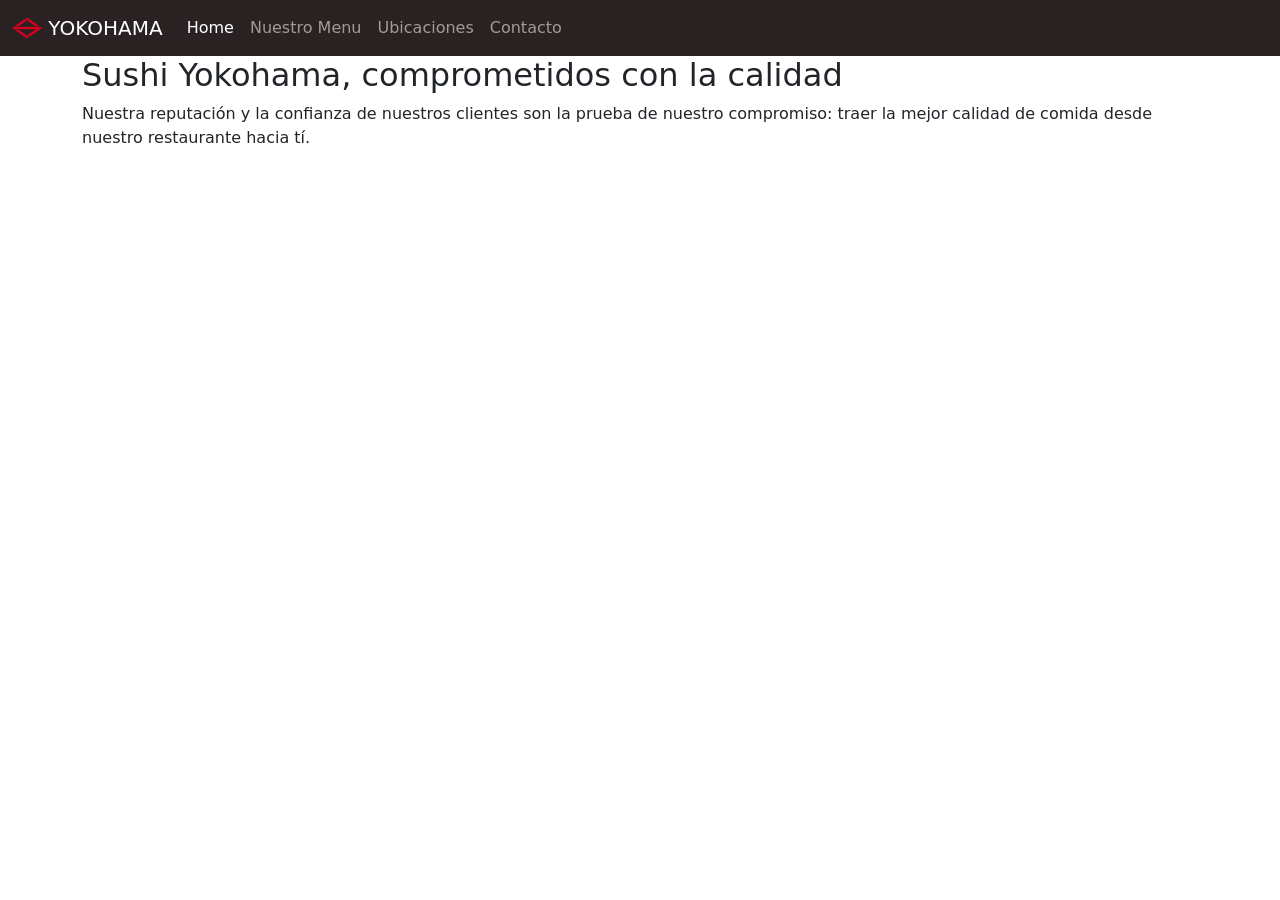
==== index.html @ f2093068 "navbar styling" ====
<!DOCTYPE html>
<html lang="en">
<head>
    <meta charset="UTF-8">
    <meta name="viewport" content="width=device-width, initial-scale=1.0">
    <link href="https://cdn.jsdelivr.net/npm/bootstrap@5.3.3/dist/css/bootstrap.min.css" rel="stylesheet" integrity="sha384-QWTKZyjpPEjISv5WaRU9OFeRpok6YctnYmDr5pNlyT2bRjXh0JMhjY6hW+ALEwIH" crossorigin="anonymous">
    <title>YOKOHAMA SUSHI</title>
</head>
<body>
    <header>
        <nav class="navbar navbar-expand-lg" data-bs-theme="dark" style="background-color: #2a2222;">
          <div class="container-fluid">
            <a class="navbar-brand" href="#">
              <img src="img/Emblem_Yokohama.svg" alt="Logo" width="30" height="24" class="d-inline-block align-text-top">
              YOKOHAMA
            </a>
            <button class="navbar-toggler" type="button" data-bs-toggle="collapse" data-bs-target="#navbarNav" aria-controls="navbarNav" aria-expanded="false" aria-label="Toggle navigation">
              <span class="navbar-toggler-icon"></span>
            </button>
            <div class="collapse navbar-collapse" id="navbarNav">
              <ul class="navbar-nav">
                <li class="nav-item">
                  <a class="nav-link active" aria-current="page" href="#">Home</a>
                </li>
                <li class="nav-item">
                  <a class="nav-link" href="#">Nuestro Menu</a>
                </li>
                <li class="nav-item">
                  <a class="nav-link" href="#">Ubicaciones</a>
                </li>
                <li class="nav-item">
                  <a class="nav-link" href="#">Contacto</a>
                </li>
              </ul>
            </div>
          </div>
        </nav>
    </header>
    <div class="container">
        <h2>Sushi Yokohama, comprometidos con la calidad</h2>
        <p>Nuestra reputación y la confianza de nuestros clientes son la prueba de nuestro compromiso: traer la mejor calidad de 
            comida desde nuestro restaurante hacia tí.</p>
    </div>

    <script src="https://cdn.jsdelivr.net/npm/bootstrap@5.3.3/dist/js/bootstrap.bundle.min.js" integrity="sha384-YvpcrYf0tY3lHB60NNkmXc5s9fDVZLESaAA55NDzOxhy9GkcIdslK1eN7N6jIeHz" crossorigin="anonymous"></script>
</body>
</html>
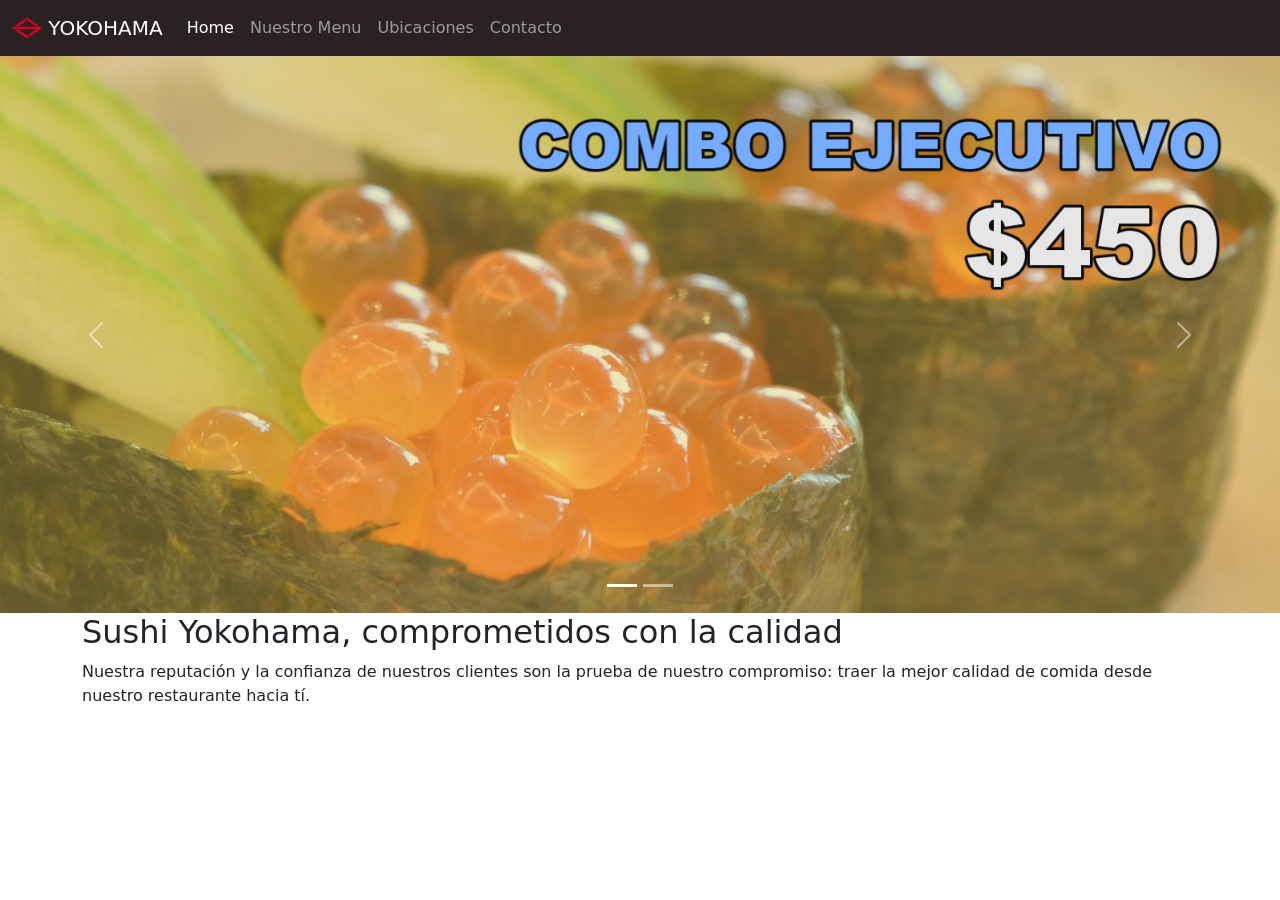
==== commit c8244f11: "added carousel" ====
--- a/index.html
+++ b/index.html
@@ -3,6 +3,7 @@
 <head>
     <meta charset="UTF-8">
     <meta name="viewport" content="width=device-width, initial-scale=1.0">
+    <link rel="stylesheet" href="./css/main.css">
     <link href="https://cdn.jsdelivr.net/npm/bootstrap@5.3.3/dist/css/bootstrap.min.css" rel="stylesheet" integrity="sha384-QWTKZyjpPEjISv5WaRU9OFeRpok6YctnYmDr5pNlyT2bRjXh0JMhjY6hW+ALEwIH" crossorigin="anonymous">
     <title>YOKOHAMA SUSHI</title>
 </head>
@@ -36,6 +37,27 @@
           </div>
         </nav>
     </header>
+    <div id="mainCarousel" class="carousel slide">
+      <div class="carousel-inner">
+        <div class="carousel-item active">
+          <img src="img/carousel-gunkan.jpg" class="d-block w-100" alt="">
+        </div>
+        <div class="carousel-item">
+          <img src="img/carousel-promomartes.jpg" class="d-block w-100" alt="">
+        </div>
+      <button class="carousel-control-prev" type="button" data-bs-target="#mainCarousel" data-bs-slide="prev">
+        <span class="carousel-control-prev-icon" aria-hidden="true"></span>
+        <span class="visually-hidden">Previous</span>
+      </button>
+      <button class="carousel-control-next" type="button" data-bs-target="#mainCarousel" data-bs-slide="next">
+        <span class="carousel-control-next-icon" aria-hidden="true"></span>
+        <span class="visually-hidden">Previous</span>
+      </button>
+      <div class="carousel-indicators">
+        <button type="button" data-bs-target="#mainCarousel" data-bs-slide-to="0" class="active" aria-current="true" aria-label="Slide 1"></button>
+        <button type="button" data-bs-target="#mainCarousel" data-bs-slide-to="1" aria-label="Slide 2"></button>
+      </div>
+    </div>
     <div class="container">
         <h2>Sushi Yokohama, comprometidos con la calidad</h2>
         <p>Nuestra reputación y la confianza de nuestros clientes son la prueba de nuestro compromiso: traer la mejor calidad de 
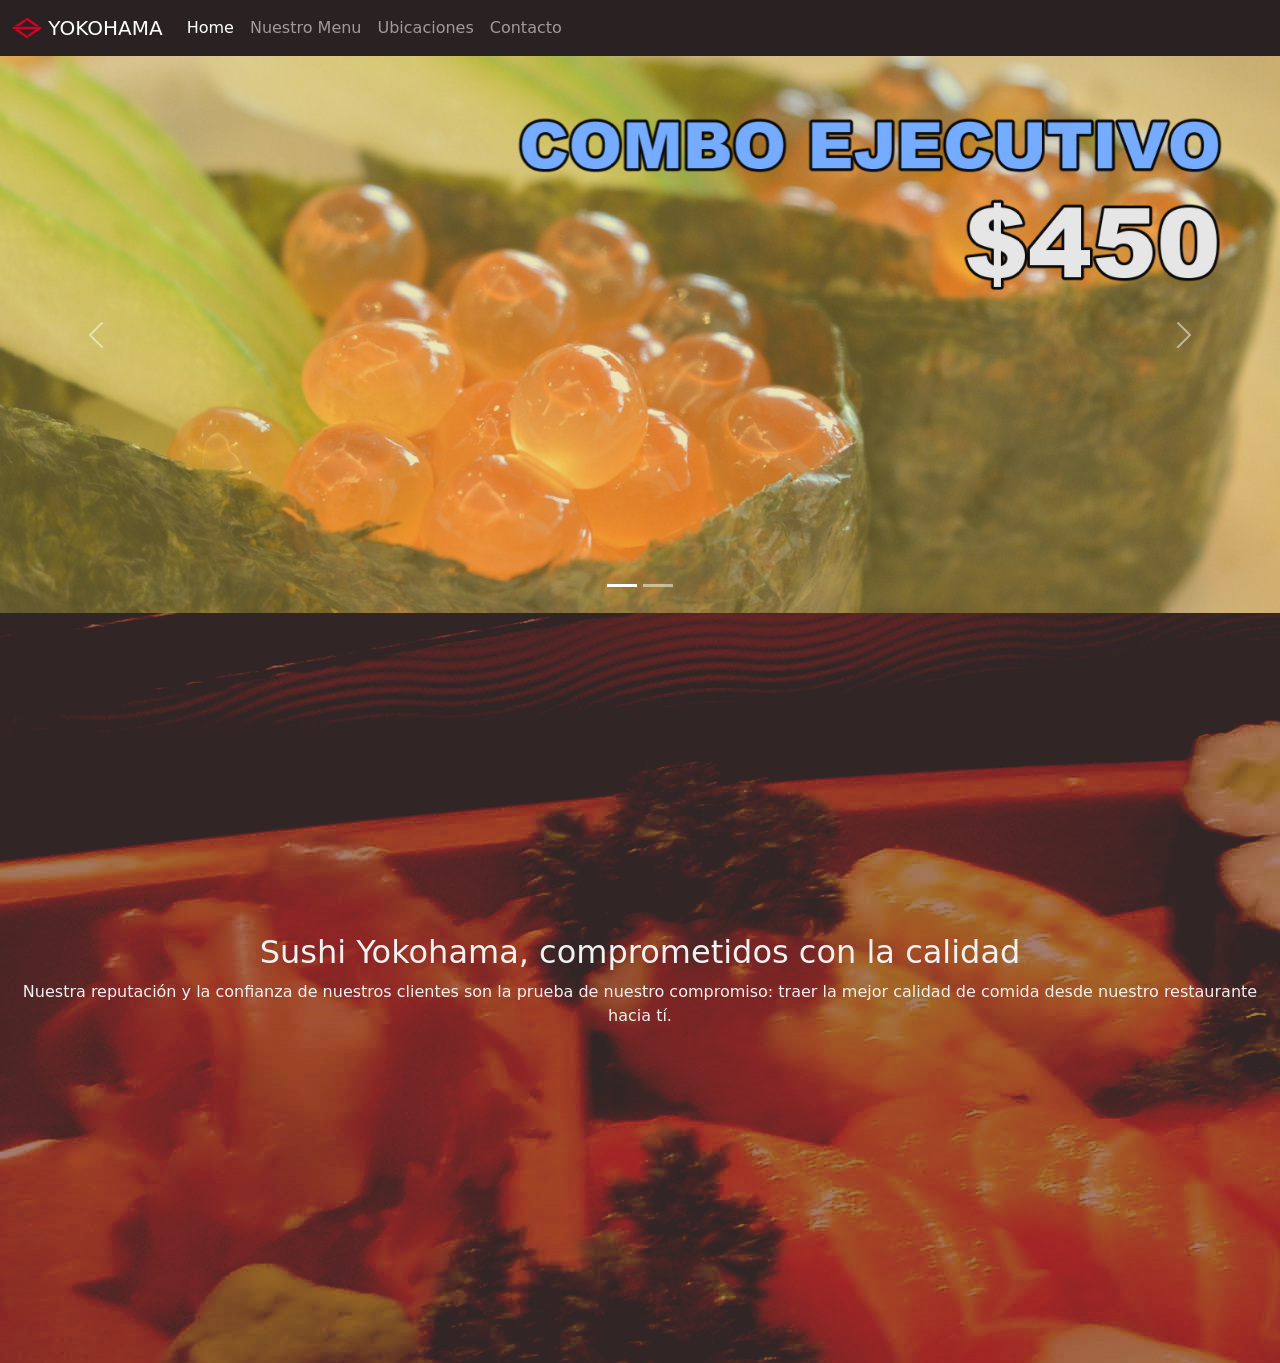
==== commit 9032191b: "main banner" ====
--- a/index.html
+++ b/index.html
@@ -3,6 +3,9 @@
 <head>
     <meta charset="UTF-8">
     <meta name="viewport" content="width=device-width, initial-scale=1.0">
+    <link rel="preconnect" href="https://fonts.googleapis.com">
+    <link rel="preconnect" href="https://fonts.gstatic.com" crossorigin>
+    <link href="https://fonts.googleapis.com/css2?family=Montserrat:ital,wght@0,100..900;1,100..900&display=swap" rel="stylesheet">
     <link rel="stylesheet" href="./css/main.css">
     <link href="https://cdn.jsdelivr.net/npm/bootstrap@5.3.3/dist/css/bootstrap.min.css" rel="stylesheet" integrity="sha384-QWTKZyjpPEjISv5WaRU9OFeRpok6YctnYmDr5pNlyT2bRjXh0JMhjY6hW+ALEwIH" crossorigin="anonymous">
     <title>YOKOHAMA SUSHI</title>
@@ -58,9 +61,9 @@
         <button type="button" data-bs-target="#mainCarousel" data-bs-slide-to="1" aria-label="Slide 2"></button>
       </div>
     </div>
-    <div class="container">
-        <h2>Sushi Yokohama, comprometidos con la calidad</h2>
-        <p>Nuestra reputación y la confianza de nuestros clientes son la prueba de nuestro compromiso: traer la mejor calidad de 
+    <div class="container-fluid presentation">
+        <h2 class="presentation__title">Sushi Yokohama, comprometidos con la calidad</h2>
+        <p class="presentation__description">Nuestra reputación y la confianza de nuestros clientes son la prueba de nuestro compromiso: traer la mejor calidad de 
             comida desde nuestro restaurante hacia tí.</p>
     </div>
 
--- a/css/main.css
+++ b/css/main.css
@@ -0,0 +1,18 @@
+.presentation {
+  background-image: url("../img/banner.jpg");
+  background-repeat: no-repeat;
+  background-position-y: 25%;
+  height: 750px;
+  display: flex;
+  justify-content: center;
+  align-items: center;
+  flex-direction: column;
+}
+.presentation__title {
+  color: #f1f1f1;
+  text-align: center;
+}
+.presentation__description {
+  color: #f1f1f1;
+  text-align: center;
+}/*# sourceMappingURL=main.css.map */
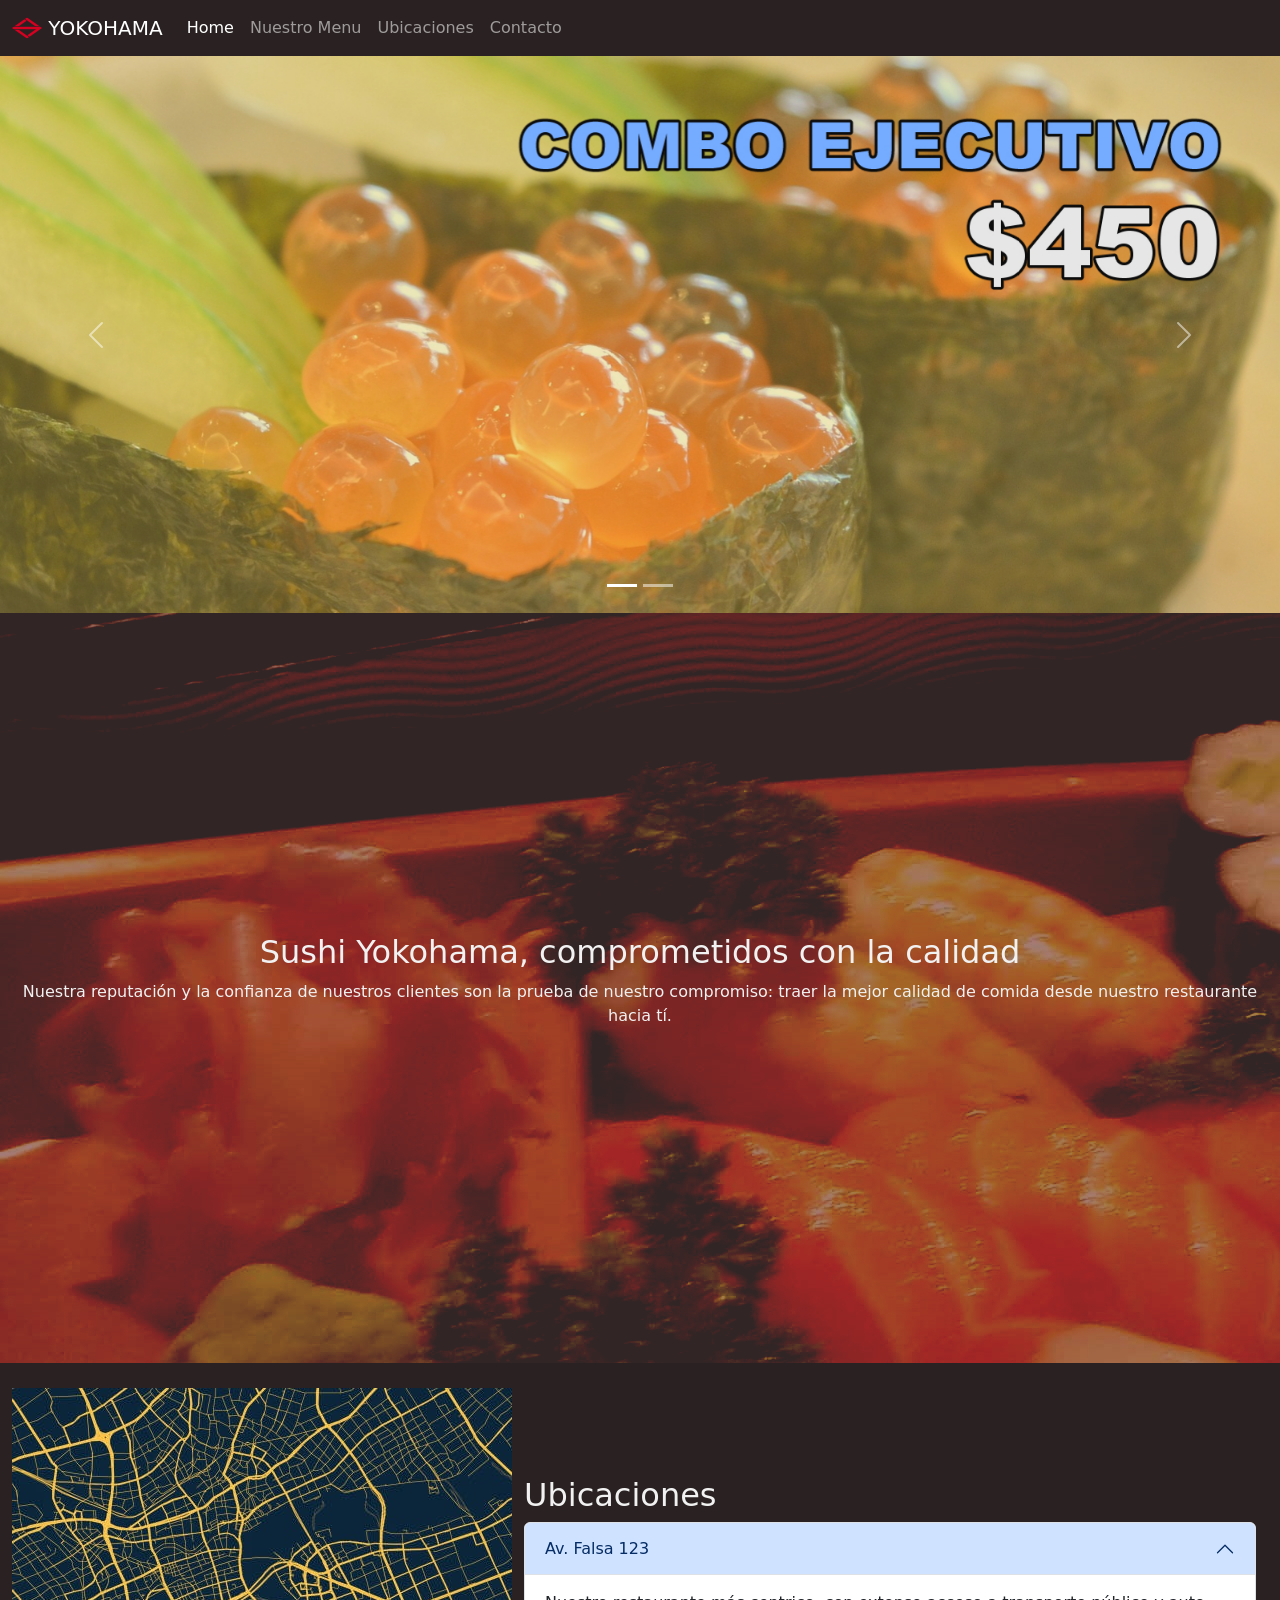
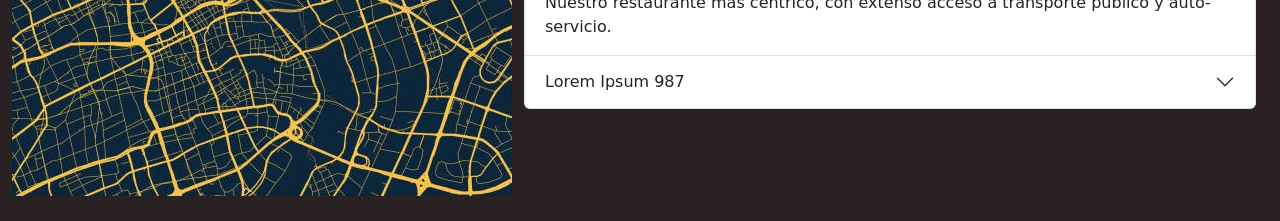
==== commit ffcd7506: "accordeon and locations" ====
--- a/index.html
+++ b/index.html
@@ -12,7 +12,7 @@
 </head>
 <body>
     <header>
-        <nav class="navbar navbar-expand-lg" data-bs-theme="dark" style="background-color: #2a2222;">
+        <nav class="navbar navbar-expand-lg topNavbar" data-bs-theme="dark">
           <div class="container-fluid">
             <a class="navbar-brand" href="#">
               <img src="img/Emblem_Yokohama.svg" alt="Logo" width="30" height="24" class="d-inline-block align-text-top">
@@ -66,7 +66,38 @@
         <p class="presentation__description">Nuestra reputación y la confianza de nuestros clientes son la prueba de nuestro compromiso: traer la mejor calidad de 
             comida desde nuestro restaurante hacia tí.</p>
     </div>
-
+    <div class="container-fluid locations">
+      <img src="img/mapa.jpg" alt="Mapa localidades">
+      <div class="container locations__container">
+        <h2 class="locations__title">Ubicaciones</h2>
+        <div class="accordion">
+          <div class="accordion-item">
+            <h2 class="accordion-header">
+              <button class="accordion-button" type="button" data-bs-toggle="collapse" data-bs-target="#panelsStayOpen-collapseOne" aria-expanded="true" aria-controls="panelsStayOpen-collapseOne">
+                  Av. Falsa 123
+              </button>
+            </h2>
+            <div id="panelsStayOpen-collapseOne" class="accordion-collapse collapse show">
+              <div class="accordion-body">
+                  Nuestro restaurante más centrico, con extenso acceso a transporte público y auto-servicio.
+              </div>
+            </div>
+          </div>
+          <div class="accordion-item">
+            <h2 class="accordion-header">
+              <button class="accordion-button collapsed" type="button" data-bs-toggle="collapse" data-bs-target="#panelsStayOpen-collapseTwo" aria-expanded="false" aria-controls="panelsStayOpen-collapseTwo">
+                  Lorem Ipsum 987
+              </button>
+            </h2>
+            <div id="panelsStayOpen-collapseTwo" class="accordion-collapse collapse">
+              <div class="accordion-body">
+                  Cercano a la Estación Sit Amet. Menú simplificado. Solo auto-servicio.
+              </div>
+            </div>
+          </div>
+      </div>
+      </div>
+    </div>
     <script src="https://cdn.jsdelivr.net/npm/bootstrap@5.3.3/dist/js/bootstrap.bundle.min.js" integrity="sha384-YvpcrYf0tY3lHB60NNkmXc5s9fDVZLESaAA55NDzOxhy9GkcIdslK1eN7N6jIeHz" crossorigin="anonymous"></script>
 </body>
 </html>
--- a/css/main.css
+++ b/css/main.css
@@ -1,3 +1,7 @@
+.topNavbar {
+  background-color: #2a2222;
+}
+
 .presentation {
   background-image: url("../img/banner.jpg");
   background-repeat: no-repeat;
@@ -15,4 +19,23 @@
 .presentation__description {
   color: #f1f1f1;
   text-align: center;
+}
+
+.locations {
+  display: flex;
+  background-color: #2a2222;
+  padding: 25px;
+}
+.locations__map {
+  display: flex;
+  justify-content: flex-end;
+}
+.locations__container {
+  display: flex;
+  flex-direction: column;
+  align-items: left;
+  justify-content: center;
+}
+.locations__title {
+  color: #f1f1f1;
 }/*# sourceMappingURL=main.css.map */
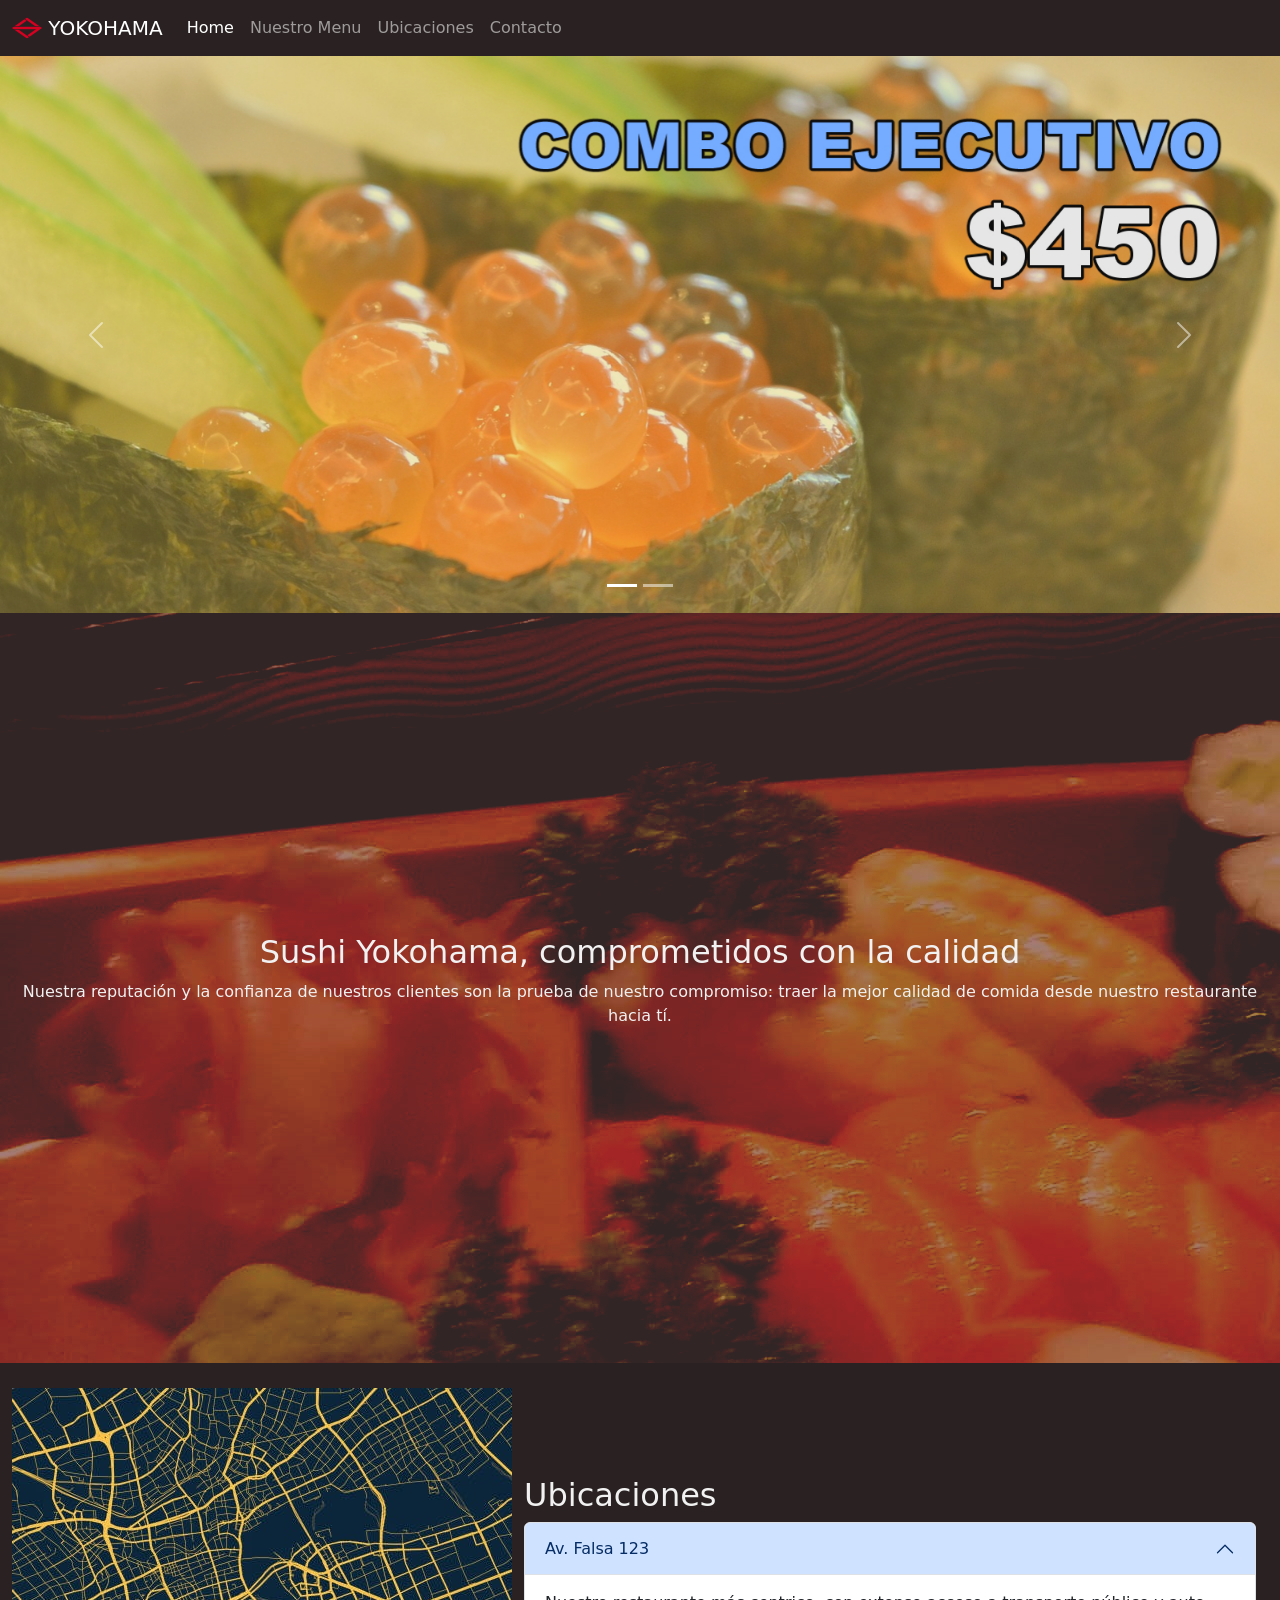
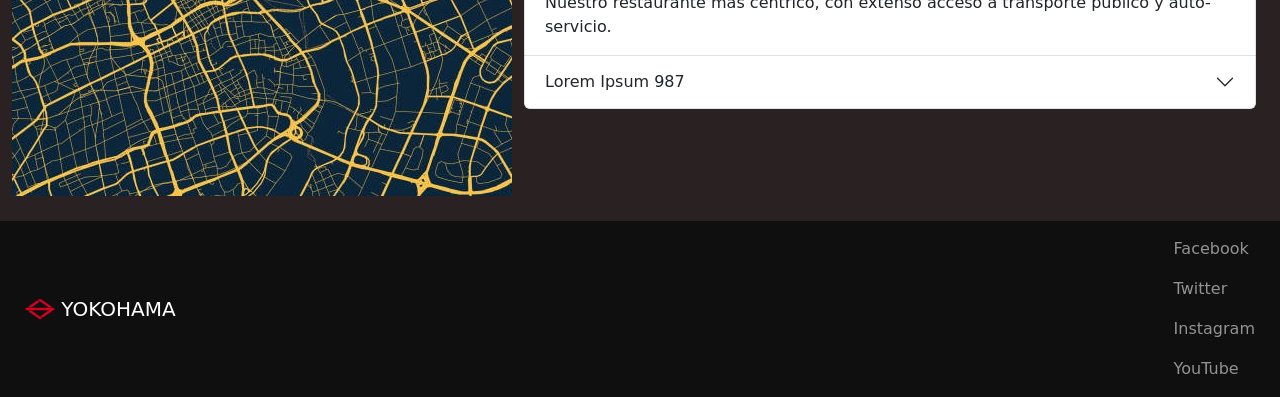
==== commit 124e974e: "quick footer" ====
--- a/index.html
+++ b/index.html
@@ -98,6 +98,26 @@
       </div>
       </div>
     </div>
+    <footer class="navbar bottomNavbar" data-bs-theme="dark">
+      <a class="navbar-brand bottomNavbar__brand" href="#">
+        <img src="img/Emblem_Yokohama.svg" alt="Logo" width="30" height="24" class="d-inline-block align-text-top">
+        YOKOHAMA
+      </a>
+      <ul class="navbar-nav bottomNavbar__nav">
+        <li class="nav-item">
+          <a class="nav-link" href="#">Facebook</a>
+        </li>
+        <li class="nav-item">
+          <a class="nav-link" href="#">Twitter</a>
+        </li>
+        <li class="nav-item">
+          <a class="nav-link" href="#">Instagram</a>
+        </li>
+        <li class="nav-item">
+          <a class="nav-link" href="#">YouTube</a>
+        </li>
+      </ul>
+    </footer>
     <script src="https://cdn.jsdelivr.net/npm/bootstrap@5.3.3/dist/js/bootstrap.bundle.min.js" integrity="sha384-YvpcrYf0tY3lHB60NNkmXc5s9fDVZLESaAA55NDzOxhy9GkcIdslK1eN7N6jIeHz" crossorigin="anonymous"></script>
 </body>
 </html>
--- a/css/main.css
+++ b/css/main.css
@@ -38,4 +38,14 @@
 }
 .locations__title {
   color: #f1f1f1;
+}
+
+.bottomNavbar {
+  background-color: #0f0f0f;
+}
+.bottomNavbar__brand {
+  padding-left: 25px;
+}
+.bottomNavbar__nav {
+  padding-right: 25px;
 }/*# sourceMappingURL=main.css.map */
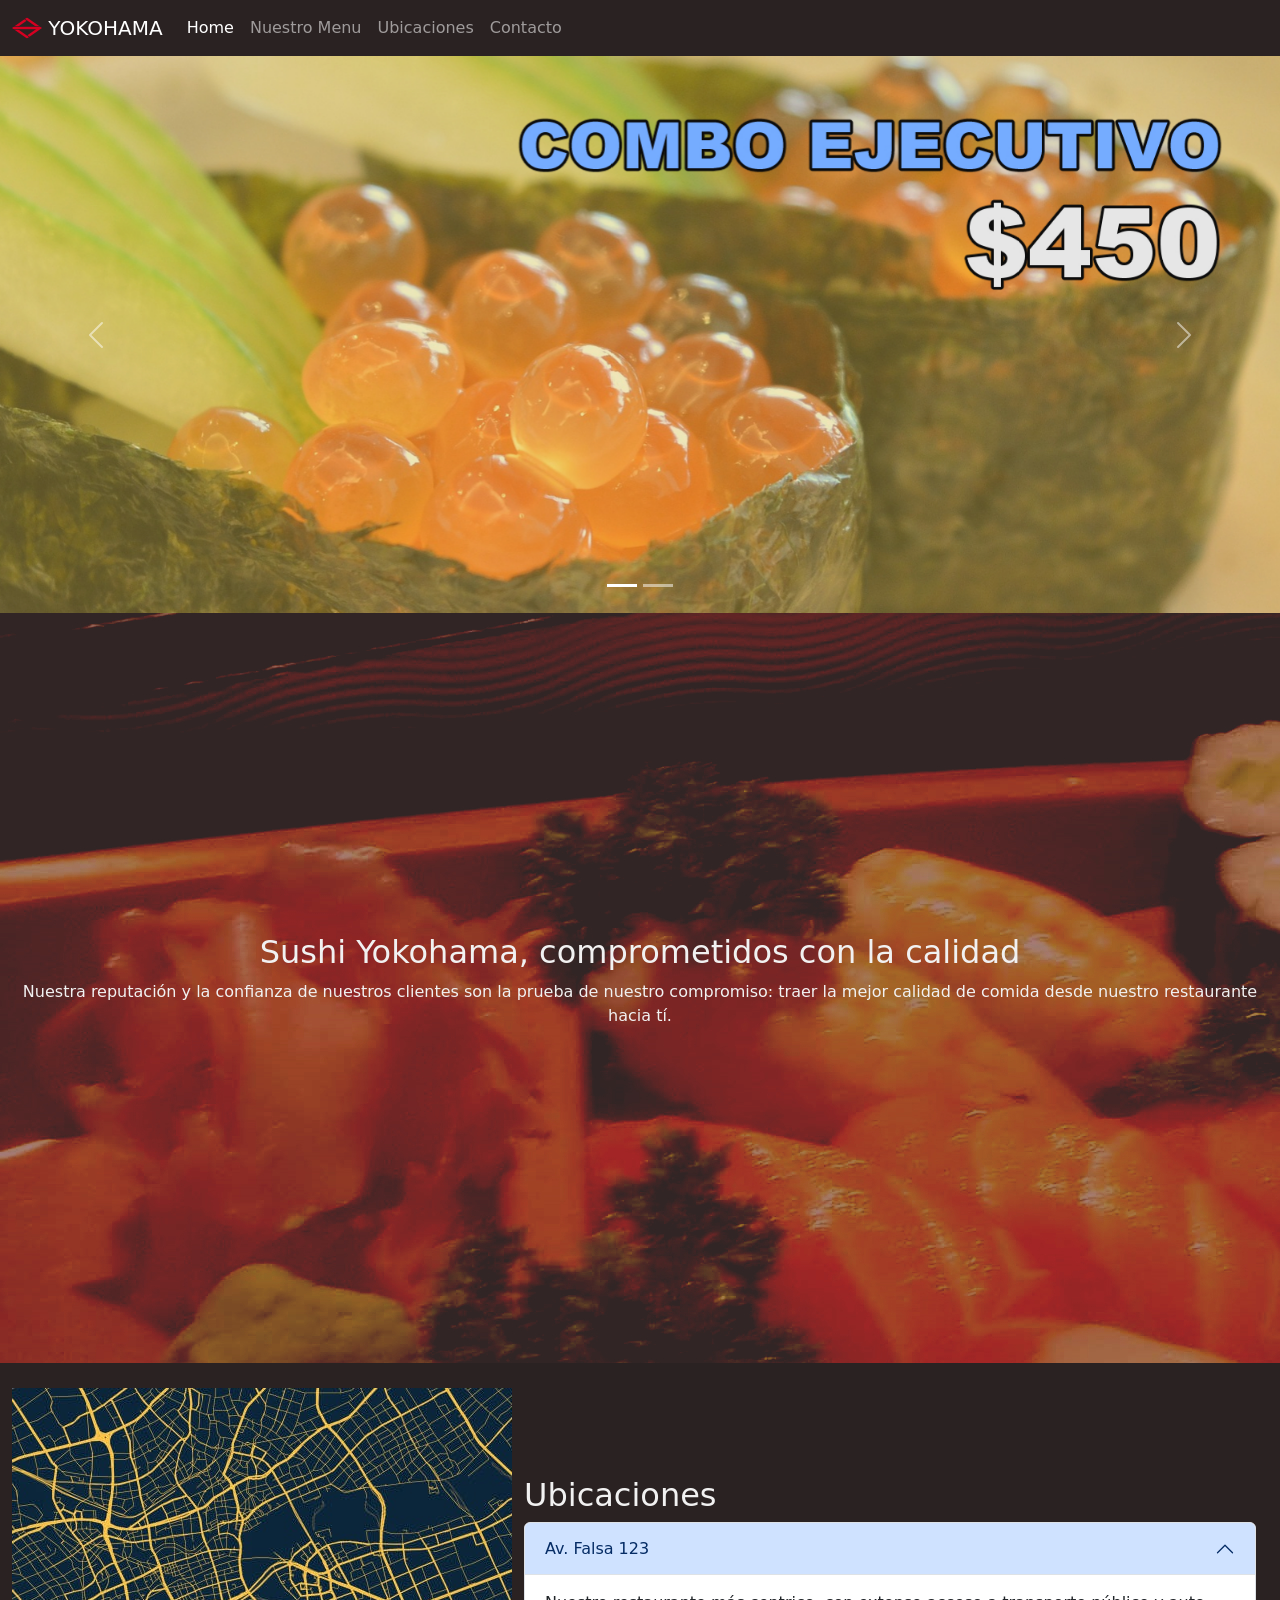
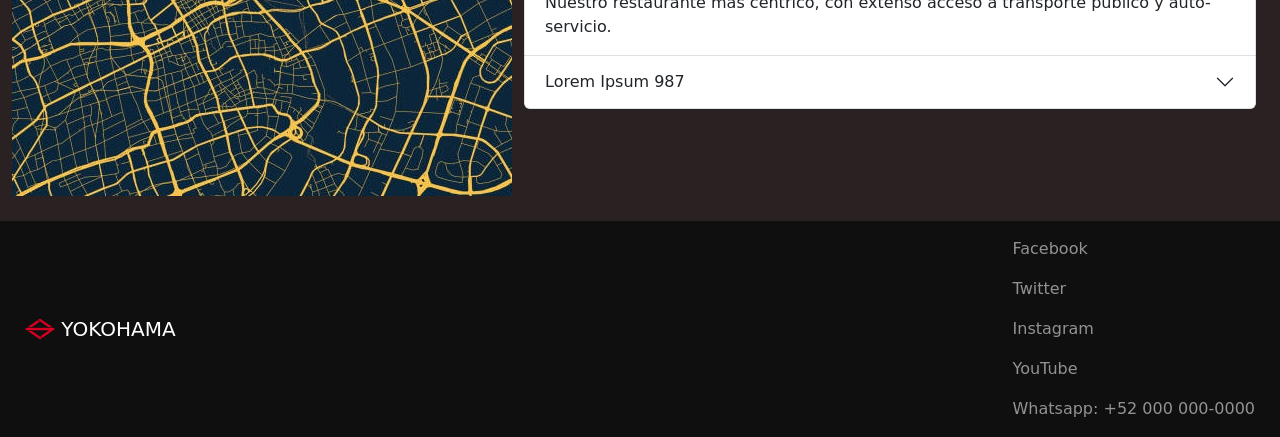
==== commit cdefbaba: "navbar internal links / menu page base" ====
--- a/index.html
+++ b/index.html
@@ -27,13 +27,13 @@
                   <a class="nav-link active" aria-current="page" href="#">Home</a>
                 </li>
                 <li class="nav-item">
-                  <a class="nav-link" href="#">Nuestro Menu</a>
+                  <a class="nav-link" href="menu.html">Nuestro Menu</a>
                 </li>
                 <li class="nav-item">
-                  <a class="nav-link" href="#">Ubicaciones</a>
+                  <a class="nav-link" href="#locations">Ubicaciones</a>
                 </li>
                 <li class="nav-item">
-                  <a class="nav-link" href="#">Contacto</a>
+                  <a class="nav-link" href="#bottomNavbar">Contacto</a>
                 </li>
               </ul>
             </div>
@@ -66,7 +66,7 @@
         <p class="presentation__description">Nuestra reputación y la confianza de nuestros clientes son la prueba de nuestro compromiso: traer la mejor calidad de 
             comida desde nuestro restaurante hacia tí.</p>
     </div>
-    <div class="container-fluid locations">
+    <div class="container-fluid locations" id="locations">
       <img src="img/mapa.jpg" alt="Mapa localidades">
       <div class="container locations__container">
         <h2 class="locations__title">Ubicaciones</h2>
@@ -98,7 +98,7 @@
       </div>
       </div>
     </div>
-    <footer class="navbar bottomNavbar" data-bs-theme="dark">
+    <footer class="navbar bottomNavbar" id="bottomNavbar" data-bs-theme="dark">
       <a class="navbar-brand bottomNavbar__brand" href="#">
         <img src="img/Emblem_Yokohama.svg" alt="Logo" width="30" height="24" class="d-inline-block align-text-top">
         YOKOHAMA
@@ -116,6 +116,9 @@
         <li class="nav-item">
           <a class="nav-link" href="#">YouTube</a>
         </li>
+        <li class="nav-item">
+          <a class="nav-link href="#">Whatsapp: +52 000 000-0000</a>
+        </li>
       </ul>
     </footer>
     <script src="https://cdn.jsdelivr.net/npm/bootstrap@5.3.3/dist/js/bootstrap.bundle.min.js" integrity="sha384-YvpcrYf0tY3lHB60NNkmXc5s9fDVZLESaAA55NDzOxhy9GkcIdslK1eN7N6jIeHz" crossorigin="anonymous"></script>
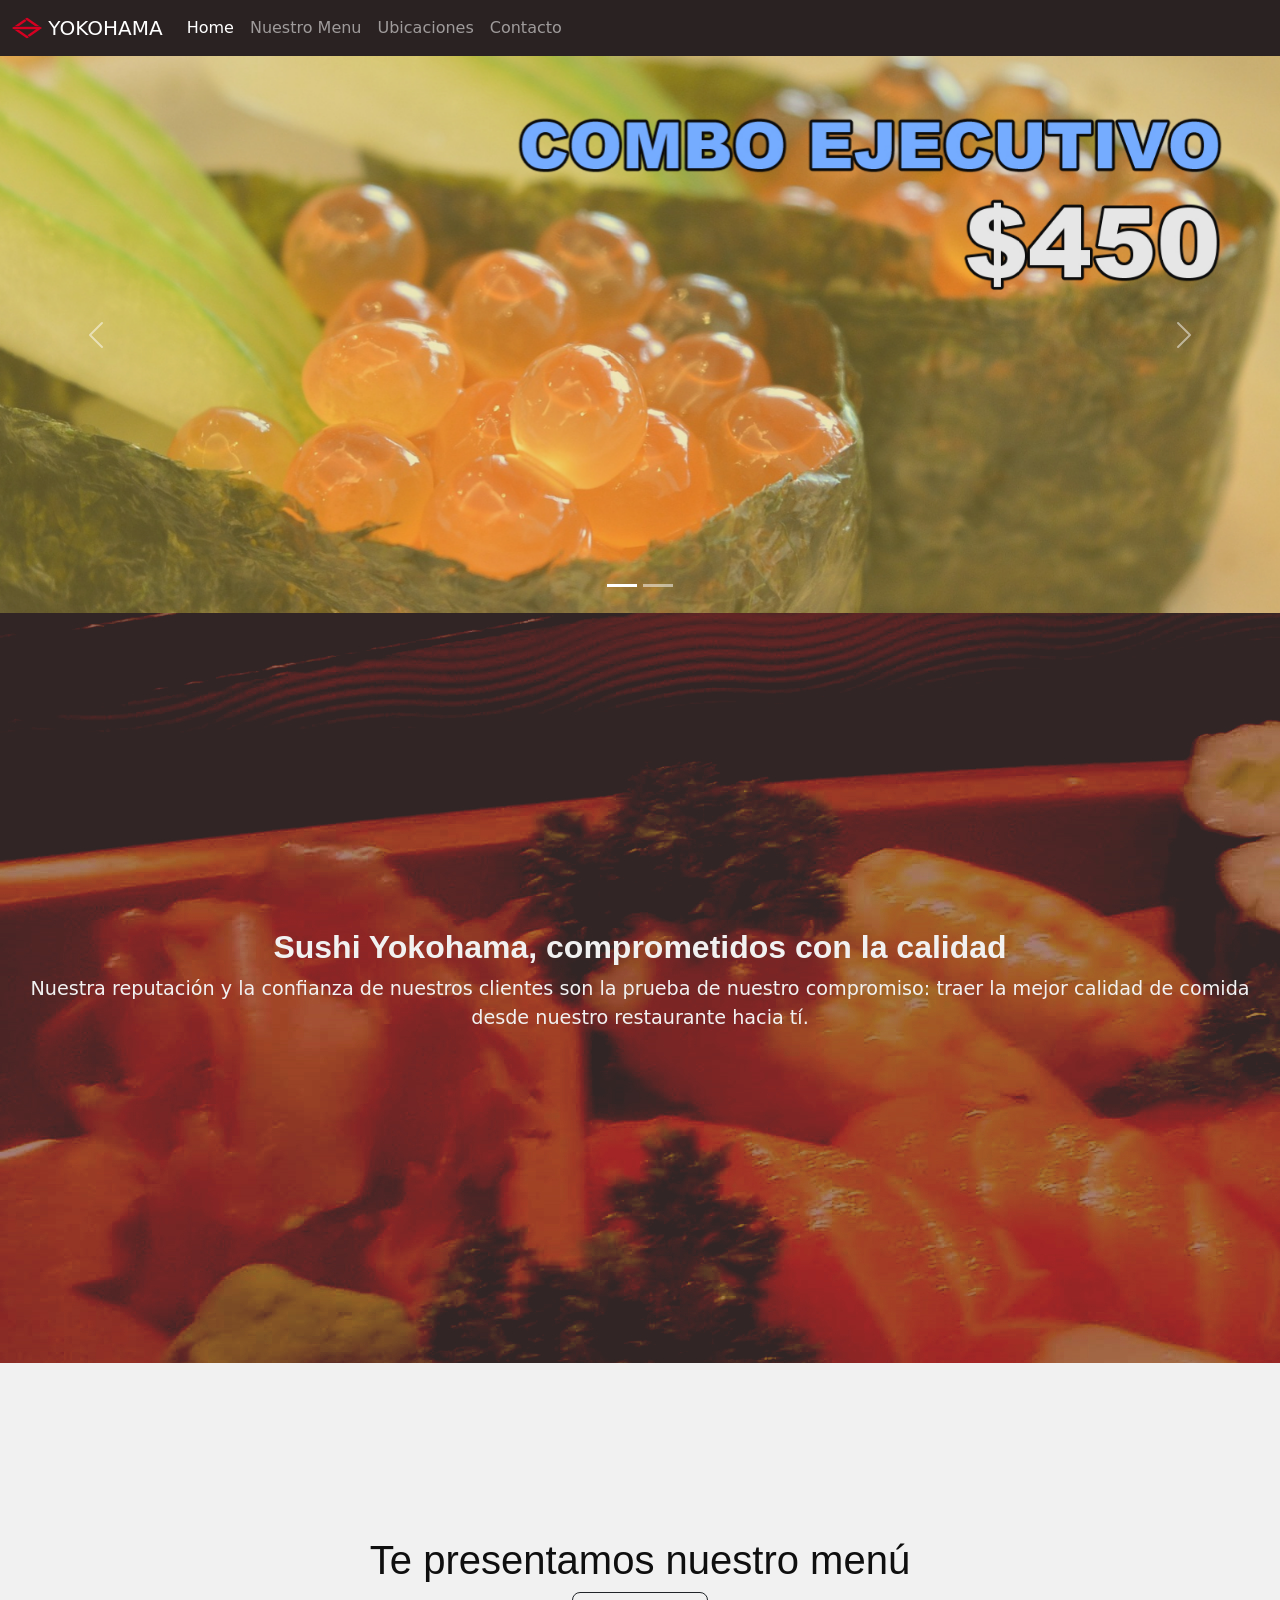
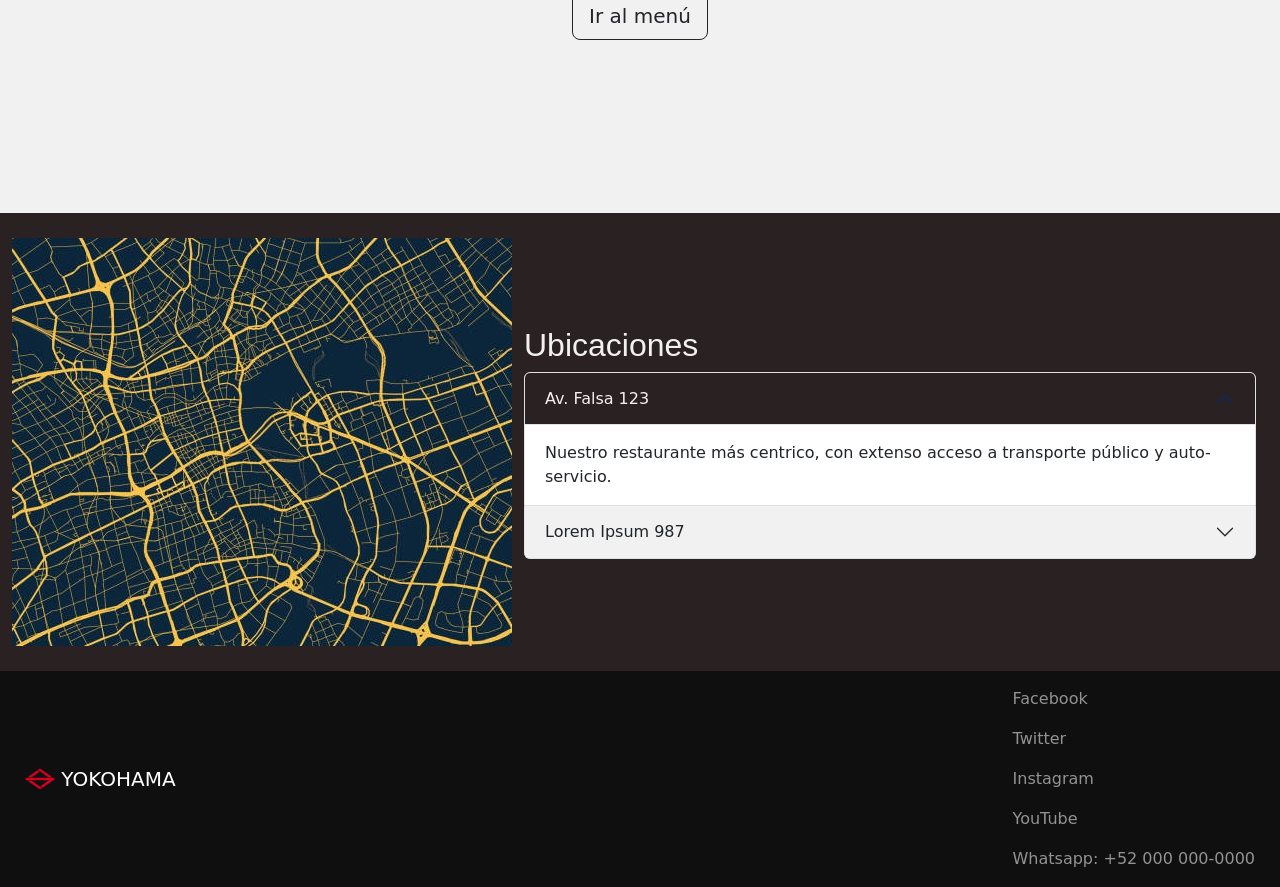
==== commit c7adb521: "menu shortcut from index to menu" ====
--- a/index.html
+++ b/index.html
@@ -66,6 +66,10 @@
         <p class="presentation__description">Nuestra reputación y la confianza de nuestros clientes son la prueba de nuestro compromiso: traer la mejor calidad de 
             comida desde nuestro restaurante hacia tí.</p>
     </div>
+    <div class="container-fluid menuShortcut">
+      <h1 class="menuShortcut__title">Te presentamos nuestro menú</h1>
+      <a href="menu.html" class="btn btn-outline-dark btn-lg" role="button">Ir al menú</a>
+    </div>
     <div class="container-fluid locations" id="locations">
       <img src="img/mapa.jpg" alt="Mapa localidades">
       <div class="container locations__container">
--- a/css/main.css
+++ b/css/main.css
@@ -15,10 +15,26 @@
 .presentation__title {
   color: #f1f1f1;
   text-align: center;
+  font-family: "Montserrat", Arial, Helvetica, sans-serif;
+  font-weight: 800;
 }
 .presentation__description {
   color: #f1f1f1;
   text-align: center;
+  font-size: 1.2em;
+}
+
+.menuShortcut {
+  background-color: #f1f1f1;
+  height: 450px;
+  display: flex;
+  flex-direction: column;
+  justify-content: center;
+  align-items: center;
+}
+.menuShortcut__title {
+  color: #0f0f0f;
+  font-family: "Montserrat", Arial, Helvetica, sans-serif;
 }
 
 .locations {
@@ -38,6 +54,13 @@
 }
 .locations__title {
   color: #f1f1f1;
+  font-family: "Montserrat", Arial, Helvetica, sans-serif;
+}
+
+.accordion-item {
+  --bs-accordion-btn-bg: #f1f1f1;
+  --bs-accordion-active-bg: #2a2222;
+  --bs-accordion-active-color: #f1f1f1;
 }
 
 .bottomNavbar {
@@ -48,4 +71,12 @@
 }
 .bottomNavbar__nav {
   padding-right: 25px;
+}
+
+.menu {
+  background-color: #f1f1f1;
+}
+.menu__photo {
+  width: 75%;
+  height: 75%;
 }/*# sourceMappingURL=main.css.map */
